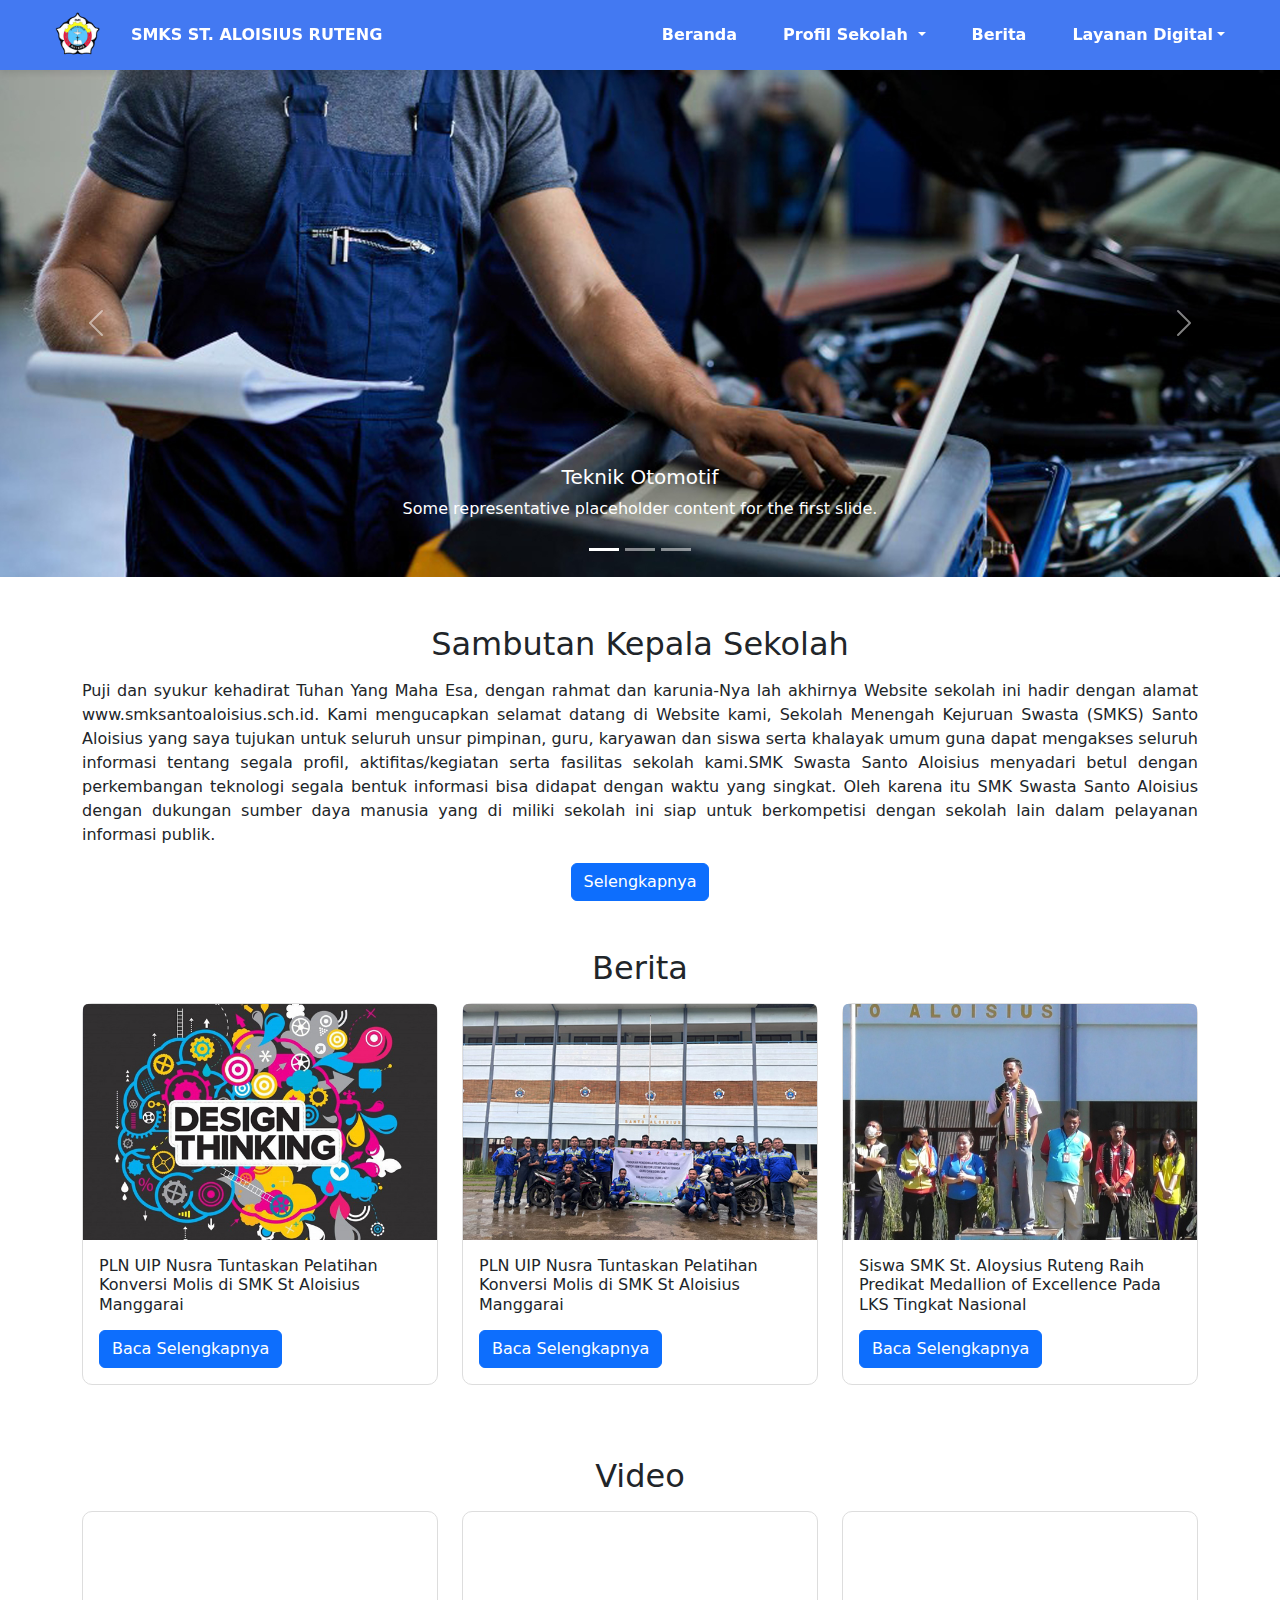
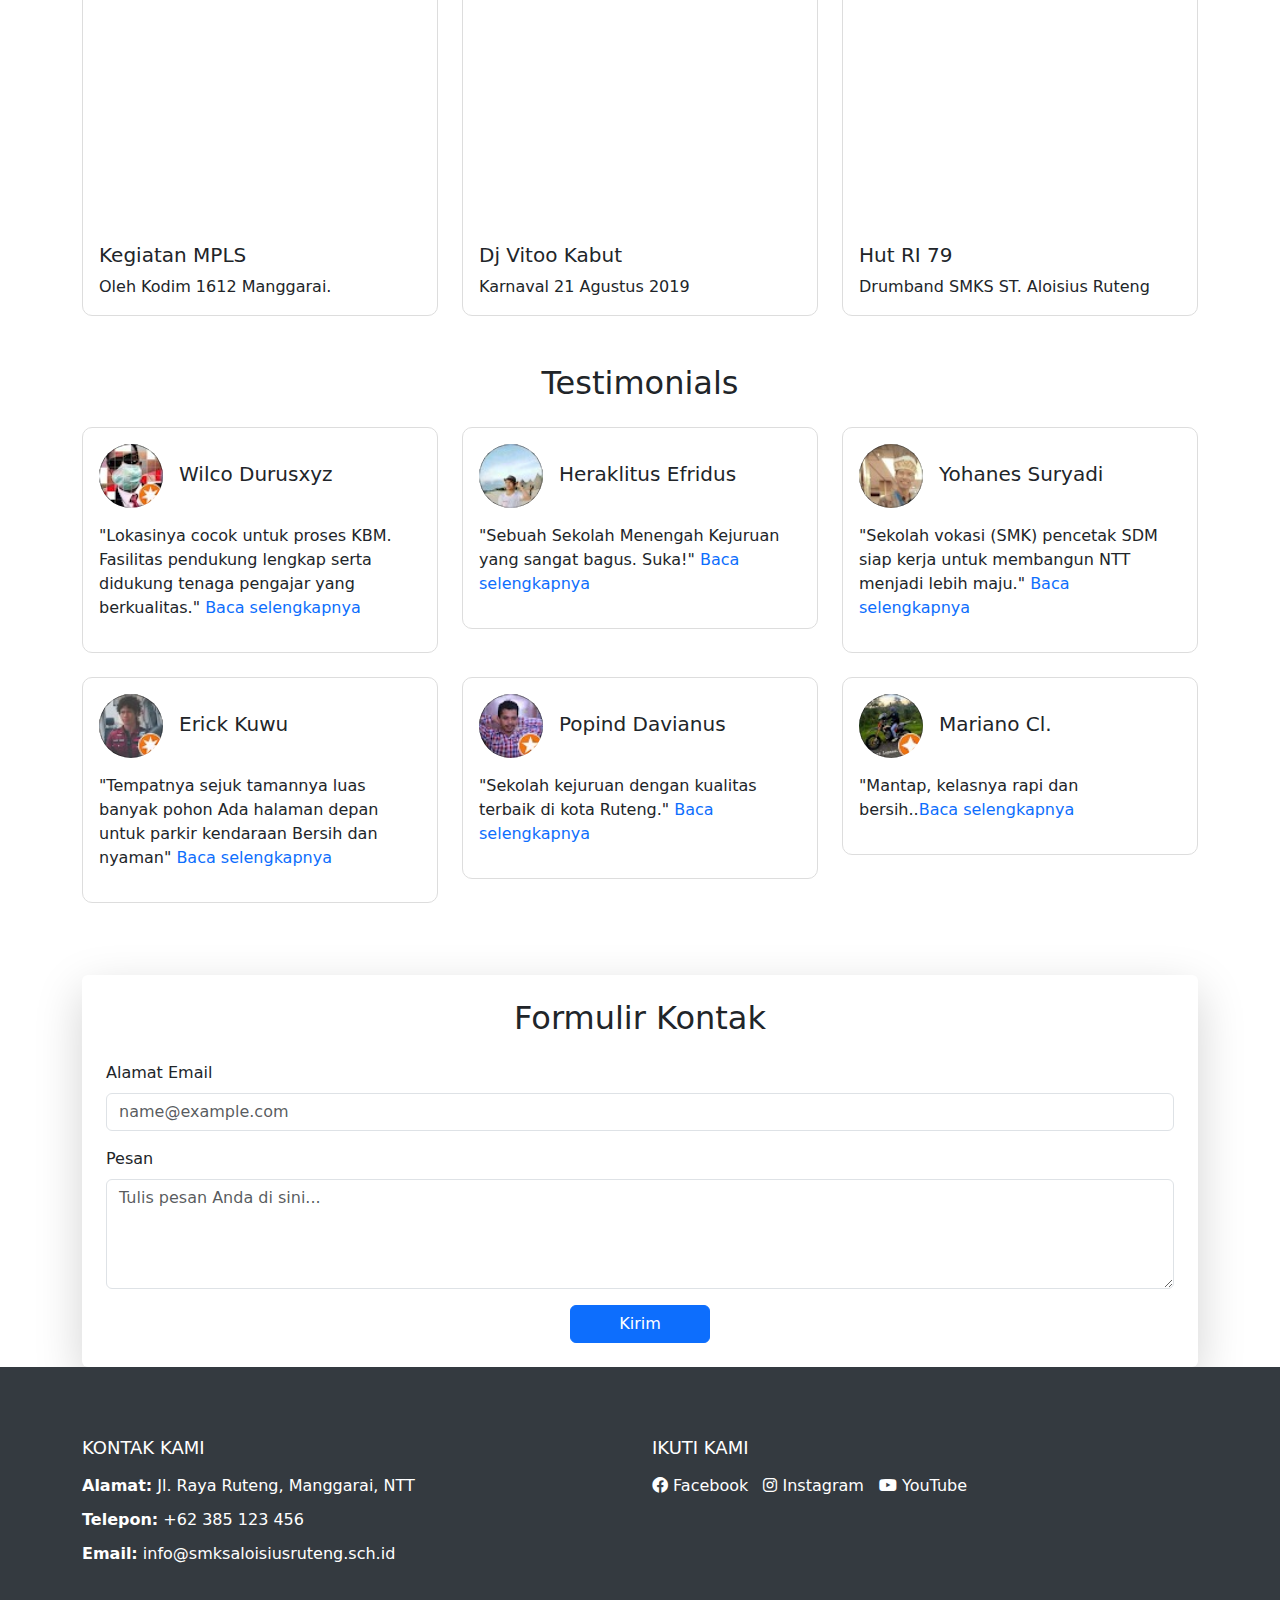
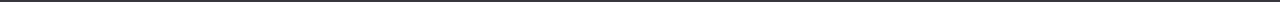
==== index.html @ 2e47911b "First commit" ====
<!DOCTYPE html>
<html lang="en">
  <head>
    <meta charset="UTF-8" />
    <meta name="viewport" content="width=device-width, initial-scale=1.0" />
    <title>Website SMKS ST. Aloisius Ruteng</title>
    <link href="https://cdn.jsdelivr.net/npm/bootstrap@5.3.3/dist/css/bootstrap.min.css" rel="stylesheet" integrity="sha384-QWTKZyjpPEjISv5WaRU9OFeRpok6YctnYmDr5pNlyT2bRjXh0JMhjY6hW+ALEwIH" crossorigin="anonymous" />
    <link rel="stylesheet" href="https://cdnjs.cloudflare.com/ajax/libs/font-awesome/6.0.0-beta3/css/all.min.css" />

    <!-- Link ke file CSS eksternal -->
    <link href="styles.css" rel="stylesheet" />
  </head>

  <!-- Header -->
  <header class="sticky-header">
    <nav class="navbar navbar-expand-lg">
      <div class="container-fluid">
        <div class="logo d-flex align-items-center">
          <img src="assets/img/smk.png" alt="Logo Sekolah" style="height: 50px; margin-right: 10px" />
          <span>SMKS ST. ALOISIUS RUTENG</span>
        </div>
        <button class="navbar-toggler collapsed" type="button" data-bs-toggle="collapse" data-bs-target="#navbarNav" aria-controls="navbarNav" aria-expanded="false" aria-label="Toggle navigation">
          <i class="fa-solid fa-bars-staggered"></i>
          <!-- Ganti dengan ikon Font Awesome -->
        </button>
        <div class="collapse navbar-collapse" id="navbarNav">
          <ul class="navbar-nav ms-auto">
            <li class="nav-item">
              <a class="nav-link" href="#beranda">Beranda</a>
            </li>
            <li class="nav-item dropdown">
              <a class="nav-link dropdown-toggle" href="#" id="navbarDropdown" role="button" data-bs-toggle="dropdown" aria-expanded="false"> Profil Sekolah </a>
              <ul class="dropdown-menu" aria-labelledby="navbarDropdown">
                <li><a class="dropdown-item" href="#tentang-sekolah">Tentang Sekolah</a></li>
                <li><a class="dropdown-item" href="#visi-misi">Visi & Misi</a></li>
              </ul>
            </li>
            <li class="nav-item">
              <a class="nav-link" href="#berita">Berita</a>
            </li>
            <li class="nav-item dropdown">
              <a class="nav-link dropdown-toggle" href="#" id="navbarDropdown" role="button" data-bs-toggle="dropdown" aria-expanded="false"> Layanan Digital</a>
              <ul class="dropdown-menu" aria-labelledby="navbarDropdown">
                <li><a class="dropdown-item" href="ppdb.html" target="_blank" >PPDB</a></li>
                <li><a class="dropdown-item" href="alumni.html" target="_blank">Alumni</a></li>
              </ul>
            </li>
          </ul>
        </div>
      </div>
    </nav>
  </header>
  <!-- Batas Header -->

  <!-- Carousel-->
  <div id="carouselExampleCaptions" class="carousel slide">
    <div class="carousel-indicators">
      <button type="button" data-bs-target="#carouselExampleCaptions" data-bs-slide-to="0" class="active" aria-current="true" aria-label="Slide 1"></button>
      <button type="button" data-bs-target="#carouselExampleCaptions" data-bs-slide-to="1" aria-label="Slide 2"></button>
      <button type="button" data-bs-target="#carouselExampleCaptions" data-bs-slide-to="2" aria-label="Slide 3"></button>
    </div>
    <div class="carousel-inner">
      <div class="carousel-item active">
        <img src="assets/img/otomotif.jpg" class="d-block w-100" alt="...">
        <div class="carousel-caption d-none d-md-block">
          <h5>Teknik Otomotif</h5>
          <p>Some representative placeholder content for the first slide.</p>
        </div>
      </div>
      <div class="carousel-item">
        <img src="assets/img/welding.jpg" class="d-block w-100" alt="...">
        <div class="carousel-caption d-none d-md-block">
          <h5>Teknik Pengelasan</h5>
          <p>Some representative placeholder content for the second slide.</p>
        </div>
      </div>
      <div class="carousel-item">
        <img src="assets/img/Broadcasting.jpg" class="d-block w-100" alt="...">
        <div class="carousel-caption d-none d-md-block">
          <h5>Desain Komunikasi Visual</h5>
          <p>Some representative placeholder content for the third slide.</p>
        </div>
      </div>
    </div>
    <button class="carousel-control-prev" type="button" data-bs-target="#carouselExampleCaptions" data-bs-slide="prev">
      <span class="carousel-control-prev-icon" aria-hidden="true"></span>
      <span class="visually-hidden">Previous</span>
    </button>
    <button class="carousel-control-next" type="button" data-bs-target="#carouselExampleCaptions" data-bs-slide="next">
      <span class="carousel-control-next-icon" aria-hidden="true"></span>
      <span class="visually-hidden">Next</span>
    </button>
  </div>
  <!-- Batas Carousel-->

  <!-- Sambutan Kepala Sekolah-->
  <div class="container mt-5">
    <h2 class="text-center mb-3">Sambutan Kepala Sekolah</h2>
    <p class="text-justify">
      Puji dan syukur kehadirat Tuhan Yang Maha Esa, dengan rahmat dan karunia-Nya lah akhirnya Website sekolah ini hadir dengan alamat www.smksantoaloisius.sch.id. Kami mengucapkan selamat datang di Website kami, Sekolah Menengah Kejuruan
      Swasta (SMKS) Santo Aloisius yang saya tujukan untuk seluruh unsur pimpinan, guru, karyawan dan siswa serta khalayak umum guna dapat mengakses seluruh informasi tentang segala profil, aktifitas/kegiatan serta fasilitas sekolah
      kami.SMK Swasta Santo Aloisius menyadari betul dengan perkembangan teknologi segala bentuk informasi bisa didapat dengan waktu yang singkat. Oleh karena itu SMK Swasta Santo Aloisius dengan dukungan sumber daya manusia yang di miliki
      sekolah ini siap untuk berkompetisi dengan sekolah lain dalam pelayanan informasi publik.
    </p>
    <!-- Konten tersembunyi (Akan muncul ketika tombol "Selengkapnya" diklik) -->
    <p class="text-justify d-none" id="more-content">
      Teknologi On-line dan Teknologi Multimedia Mobile sebagai teknologi terkini yang telah diterapkan dalam menunjang proses pendidikannya. PMB On-line, Registrasi on-line, Career on-line di Sekolah Tinggi Teknik Malang, sehingga melalui
      Handphone masing-masing, mahasiswa dapat mengetahui hasil ujian, biaya kuliah, registrasi ulang, berita kampus, dan lain-lain, kapan saja dan dimana saja tanpa harus ke kampus untuk melihat di papan pengumuman.
    </p>
    <!-- Tombol Selengkapnya -->
    <div class="text-center">
      <button id="more-btn" class="btn btn-primary">Selengkapnya</button>
    </div>
  </div>
  <script>
    // JavaScript untuk memperlihatkan/mengembunyikan konten tambahan
    const moreBtn = document.getElementById("more-btn");
    const moreContent = document.getElementById("more-content");

    moreBtn.addEventListener("click", function () {
      if (moreContent.classList.contains("d-none")) {
        // Jika konten tersembunyi, tampilkan
        moreContent.classList.remove("d-none");
        moreBtn.textContent = "Sembunyikan";
      } else {
        // Jika konten sudah tampil, sembunyikan
        moreContent.classList.add("d-none");
        moreBtn.textContent = "Selengkapnya";
      }
    });
  </script>
  <!-- Batas Sambutan Kepala Sekolah-->

  <!-- Card img Berita-->
  <div class="container mt-5">
    <h2 class="text-center mb-3">Berita</h2>
    <div class="row">
      <!-- Card 1 -->
      <div class="col-md-4 mb-4">
        <div class="card">
          <img src="assets/img/Card 2.1.jpg" class="card-img-top" alt="Gambar Berita 1" />
          <div class="card-body">
            <h6 class="card-title">PLN UIP Nusra Tuntaskan Pelatihan Konversi Molis di SMK St Aloisius Manggarai</h6>
            <p class="card-text"></p>
            <a href="berita1.html" class="btn btn-primary">Baca Selengkapnya</a>
          </div>
        </div>
      </div>
      <!-- Card 2 -->
      <div class="col-md-4 mb-4">
        <div class="card">
          <img src="assets/img/Card 2.2.jpg" class="card-img-top" alt="Gambar Berita 2" />
          <div class="card-body">
            <h6 class="card-title">PLN UIP Nusra Tuntaskan Pelatihan Konversi Molis di SMK St Aloisius Manggarai</h6>
            <p class="card-text"></p>
            <a href="#" class="btn btn-primary">Baca Selengkapnya</a>
          </div>
        </div>
      </div>
      <!-- Card 3 -->
      <div class="col-md-4 mb-4">
        <div class="card">
          <img src="assets/img/Card 2.3.jpg" class="card-img-top" alt="Gambar Berita 3" />
          <div class="card-body">
            <h6 class="card-title">Siswa SMK St. Aloysius Ruteng Raih Predikat Medallion of Excellence Pada LKS Tingkat Nasional</h6>
            <p class="card-text"></p>
            <a href="#" class="btn btn-primary">Baca Selengkapnya</a>
          </div>
        </div>
      </div>
    </div>
  </div>
  <!-- Batas Card img Berita-->

  <!-- Video -->
  <section id="video" class="container mt-5">
    <h2 class="text-center mb-3">Video</h2>
    <div class="row">
      <div class="col-md-4">
        <div class="card">
          <iframe width="100%" height="315" src="https://www.youtube.com/embed/QHLzN-V2AbE?si=r3i1VovFpOEpm0Tc" frameborder="0" allowfullscreen></iframe>
          <div class="card-body">
            <h5 class="card-title">Kegiatan MPLS</h5>
            <p class="card-text">Oleh Kodim 1612 Manggarai.</p>
          </div>
        </div>
      </div>
      <div class="col-md-4">
        <div class="card">
          <iframe width="100%" height="315" src="https://www.youtube.com/embed/YW_pLalGz8M?si=cghHCf-NacQvx-q3" frameborder="0" allowfullscreen></iframe>
          <div class="card-body">
            <h5 class="card-title">Dj Vitoo Kabut</h5>
            <p class="card-text">Karnaval 21 Agustus 2019</p>
          </div>
        </div>
      </div>
      <div class="col-md-4">
        <div class="card">
          <iframe width="100%" height="315" src="https://www.youtube.com/embed//-a_wQ7iDHMs?si=mjgdBr6uvvf3rZRC" frameborder="0" allowfullscreen></iframe>
          <div class="card-body">
            <h5 class="card-title">Hut RI 79</h5>
            <p class="card-text">Drumband SMKS ST. Aloisius Ruteng</p>
          </div>
        </div>
      </div>
    </div>
  </section>
  <!-- Batas Video -->

  <!-- Testimonials/Ulasan-->
  <section id="testimonials" class="container mt-5">
    <h2 class="text-center mb-4">Testimonials</h2>
    <div class="row">
      <div class="col-md-4 mb-4">
        <div class="card">
          <div class="card-body">
            <div class="d-flex align-items-center mb-3">
              <img src="assets/img/Pengulas 1.1.jpg" class="rounded-circle" alt="User 1" width="64" height="64" />
              <div class="ml-3">
                <h5 class="mt-0 mb-1">Wilco Durusxyz</h5>
              </div>
            </div>
            <p>"Lokasinya cocok untuk proses KBM. Fasilitas pendukung lengkap serta didukung tenaga pengajar yang berkualitas." <a href="https://g.co/kgs/ebXPDZB" target="_blank" style="text-decoration: none;">Baca selengkapnya</a></p>
          </div>
        </div>
      </div>
      <div class="col-md-4 mb-4">
        <div class="card">
          <div class="card-body">
            <div class="d-flex align-items-center mb-3">
              <img src="assets/img/Pengulas 1.2.jpg" class="rounded-circle" alt="User 2" width="64" height="64" />
              <div class="ml-3">
                <h5 class="mt-0 mb-1">Heraklitus Efridus</h5>
              </div>
            </div>
            <p>"Sebuah Sekolah Menengah Kejuruan yang sangat bagus. Suka!" <a href="https://g.co/kgs/T6AAJYF" target="_blank" style="text-decoration:none;">Baca selengkapnya</a></p>
          </div>
        </div>
      </div>
      <div class="col-md-4 mb-4">
        <div class="card">
          <div class="card-body">
            <div class="d-flex align-items-center mb-3">
              <img src="assets/img/Pengulas 1.3.jpg" class="rounded-circle" alt="User 3" width="64" height="64" />
              <div class="ml-3">
                <h5 class="mt-0 mb-1">Yohanes Suryadi</h5>
              </div>
            </div>
            <p>"Sekolah vokasi (SMK) pencetak SDM siap kerja untuk membangun NTT menjadi lebih maju." <a href="https://g.co/kgs/e5K1ZJe" target="_blank" style="text-decoration:none;">Baca selengkapnya</a></p>
          </div>
        </div>
      </div>
      <div class="col-md-4 mb-4">
        <div class="card">
          <div class="card-body">
            <div class="d-flex align-items-center mb-3">
              <img src="assets/img/Pengulas 1.4.jpg" class="rounded-circle" alt="User 1" width="64" height="64" />
              <div class="ml-3">
                <h5 class="mt-0 mb-1">Erick Kuwu</h5>
              </div>
            </div>
            <p>"Tempatnya sejuk tamannya luas banyak pohon Ada halaman depan untuk parkir kendaraan Bersih dan nyaman" <a href="https://g.co/kgs/db4Pc7R" target="_blank" style="text-decoration: none;">Baca selengkapnya</a></p>
          </div>
        </div>
    </div>
    <div class="col-md-4 mb-4">
      <div class="card">
        <div class="card-body">
          <div class="d-flex align-items-center mb-3">
            <img src="assets/img/Pengulas 1.5.jpg" class="rounded-circle" alt="User 2" width="64" height="64" />
            <div class="ml-3">
              <h5 class="mt-0 mb-1">Popind Davianus</h5>
            </div>
          </div>
          <p>"Sekolah kejuruan dengan kualitas terbaik di kota Ruteng." <a href="https://g.co/kgs/nGzcYaA" target="_blank" style="text-decoration: none;">Baca selengkapnya</a></p>
        </div>
      </div>
    </div>
    <div class="col-md-4 mb-4">
      <div class="card">
        <div class="card-body">
          <div class="d-flex align-items-center mb-3">
            <img src="assets/img/Pengulas 1.6.jpg" class="rounded-circle" alt="User 3" width="64" height="64" />
            <div class="ml-3">
              <h5 class="mt-0 mb-1">Mariano Cl.</h5>
            </div>
          </div>
          <p>"Mantap, kelasnya rapi dan bersih..<a href="https://g.co/kgs/Ak6rX1U" target="_blank" style="text-decoration: none;">Baca selengkapnya</a></p>
        </div>
      </div>
    </div>
  </section>
  <!-- Batas Testimonials/Ulasan-->

  <div class="container mt-5">
    <div class="form-container p-4 shadow-lg rounded">
        <h2 class="text-center mb-4">Formulir Kontak</h2>
        <form>
            <div class="mb-3">
                <label for="exampleFormControlInput1" class="form-label">Alamat Email</label>
                <input type="email" class="form-control" id="exampleFormControlInput1" placeholder="name@example.com">
            </div>
            <div class="mb-3">
                <label for="exampleFormControlTextarea1" class="form-label">Pesan</label>
                <textarea class="form-control" id="exampleFormControlTextarea1" rows="4" placeholder="Tulis pesan Anda di sini..."></textarea>
            </div>
            <div class="text-center">
                <button type="submit" class="btn btn-primary px-5">Kirim</button>
            </div>
        </form>
    </div>
</div>


  <!-- Bagian Footer-->
  <footer class="footer">
    <div class="container">
      <div class="row">
        <!-- Bagian Kiri: Alamat, Telepon, Email -->
        <div class="col-md-6">
          <h5>KONTAK KAMI</h5>
          <ul class="list-unstyled">
            <li><strong>Alamat:</strong> Jl. Raya Ruteng, Manggarai, NTT</li>
            <li><strong>Telepon:</strong> +62 385 123 456</li>
            <li><strong>Email:</strong> info@smksaloisiusruteng.sch.id</li>
          </ul>
        </div>

        <!-- Bagian Kanan: Media Sosial -->
        <div class="col-md-6 text-md-right">
          <h5>IKUTI KAMI</h5>
          <ul class="list-inline">
            <li class="list-inline-item">
              <a href="https://www.facebook.com/smkaloisiusruteng?mibextid=ZbWKwL" target="_blank"><i class="fab fa-facebook"></i> Facebook</a>
            </li>
            <li class="list-inline-item">
              <a href="https://www.instagram.com/smks_st_aloisius_ruteng?igsh=YmRjdXJoY25rcmc5" target="_blank"><i class="fab fa-instagram"></i> Instagram</a>
            </li>
            <li class="list-inline-item">
              <a href="http://www.youtube.com/@SMKSStAloisius" target="_blank"><i class="fab fa-youtube"></i> YouTube</a>
            </li>
          </ul>
        </div>
      </div>
    </div>
  </footer>

  <!-- Batas Bagian Footer-->

  <script src="https://cdn.jsdelivr.net/npm/bootstrap@5.3.3/dist/js/bootstrap.bundle.min.js" integrity="sha384-YvpcrYf0tY3lHB60NNkmXc5s9fDVZLESaAA55NDzOxhy9GkcIdslK1eN7N6jIeHz" crossorigin="anonymous">
  </script>
  <body></body>
</html>
---- styles.css ----
/* Style untuk meratakan teks paragraf kiri dan kanan */
.text-justify {
  text-align: justify;
}

/* Tambahkan margin top untuk container agar lebih rapi */
.container {
  margin-top: 50px;
}

.card {
  transition: transform 0.3s, box-shadow 0.3s;
}

.card:hover {
  transform: scale(1.05); /* Membesarkan kartu */
  box-shadow: 0 4px 20px rgba(0, 0, 0, 0.2); /* Menambahkan bayangan */
}

.sticky-header {
  position: sticky;
  top: 0;
  z-index: 1000;
  background-color: #4379f2;
  box-shadow: 0 4px 6px rgba(0, 0, 0, 0.1); /* Menambahkan shadow */
}

/* Mengubah warna teks pada logo atau elemen lain di header */
.logo span {
  font-weight: bold;
  color: #ffffff; /* Ubah warna teks pada logo */
}

.navbar {
  padding: 10px 20px;
}

.logo {
  display: flex;
  align-items: center;
}

.nav-link {
  margin: 0 15px;
  font-weight: bold;
  color: #ffff;
}

.nav-link:hover {
  color: #ffcc00; /* Ubah warna saat hover */
}

.card {
  border: 1px solid #ddd; /* Garis border */
  border-radius: 10px; /* Sudut yang lebih bulat */
  transition: box-shadow 0.3s; /* Transisi bayangan */
}

.card:hover {
  box-shadow: 0 4px 20px rgba(0, 0, 0, 0.1); /* Efek bayangan saat hover */
}

.ml-3 {
  margin-left: 1rem; /* Jarak antara gambar dan teks */
}

.navbar-toggler i {
  font-size: 1.5rem; /* Sesuaikan ukuran ikon */
  color: #021526; /* Ganti warna sesuai kebutuhan */
}

/* Menambahkan background pada dropdown */
.dropdown-menu {
  background-color: #FFDB00; /* Ganti dengan warna yang kamu inginkan */
  border-radius: 0px; /* Menambahkan sedikit border radius untuk tampilan yang lebih lembut */
}

/* Mengubah warna teks dan hover pada item dropdown */
.dropdown-item {
  color: #FAF7F0; /* Warna teks */
  font-weight: bold;
}

.dropdown-item:hover {
  background-color: #007bff; /* Warna saat hover */
  color: #fff; /* Ubah warna teks saat hover */
}

.footer {
  background-color: #343a40; /* Warna background gelap */
  color: #fff; /* Warna teks putih */
  padding: 20px 0;
}

.footer h5 {
  font-size: 18px;
  margin-bottom: 15px;
}

.footer ul {
  padding-left: 0;
  list-style: none;
}

.footer ul li {
  margin-bottom: 10px;
}

.footer ul li a {
  color: #ffffff;
  text-decoration: none;
}

.footer ul li a:hover {
  color: #007bff; /* Warna teks saat hover */
}

.footer .list-inline-item {
  margin-right: 10px;
}

.footer .list-inline-item a {
  color: #ffffff;
  font-size: 16px;
  text-decoration: none;
}

.footer .list-inline-item a:hover {
  color: #007bff;
}
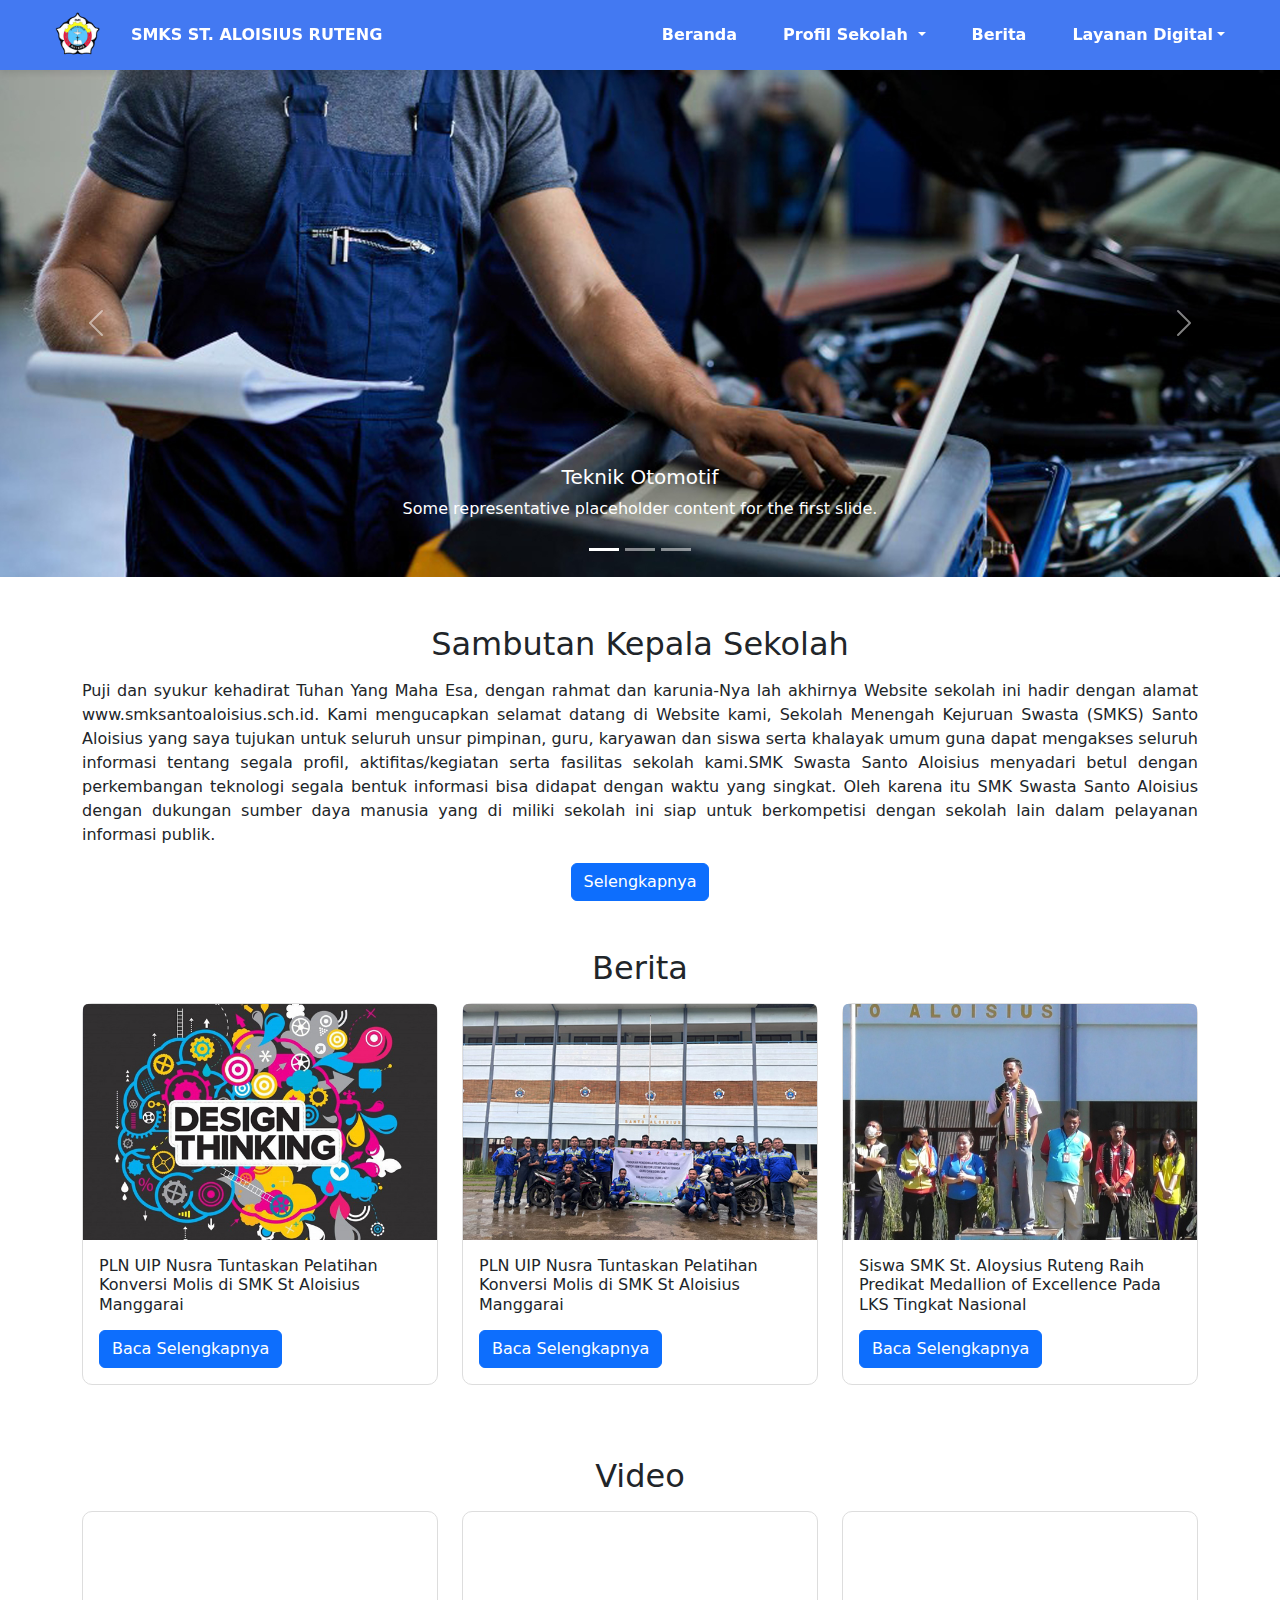
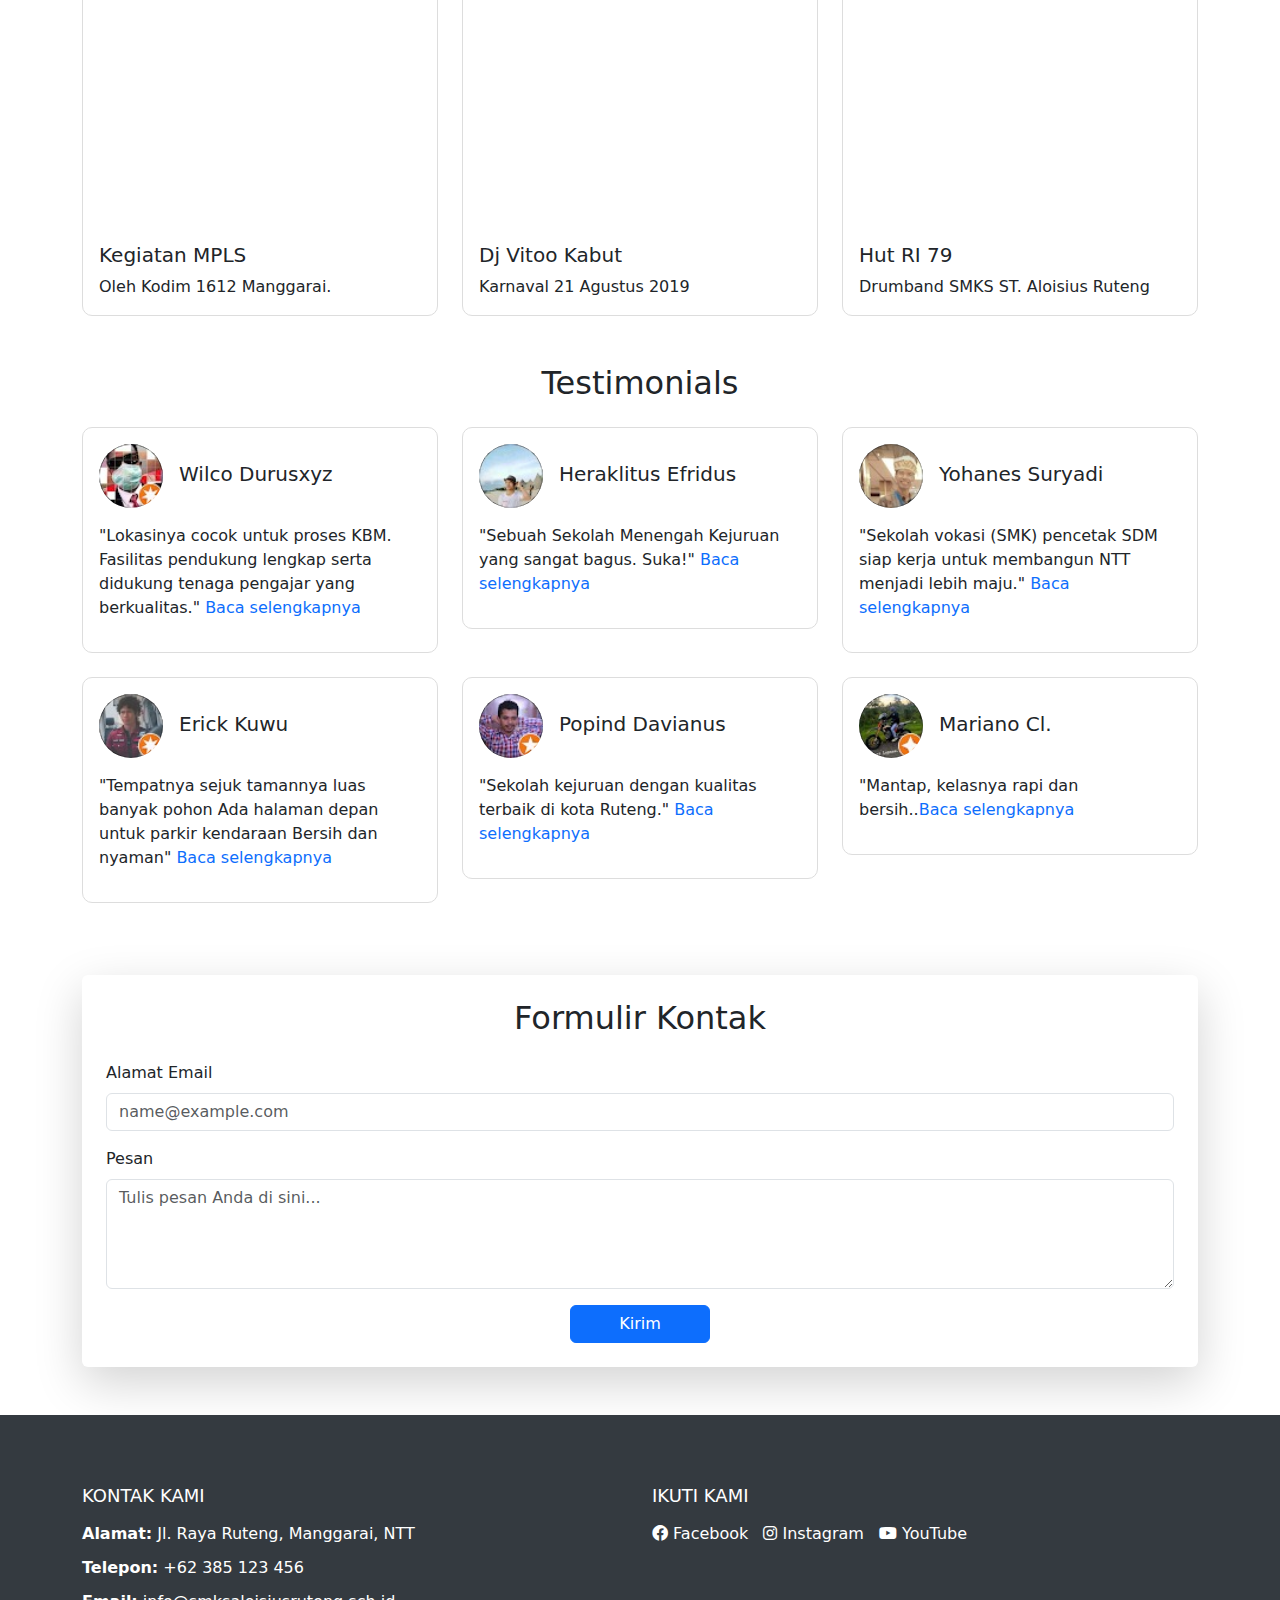
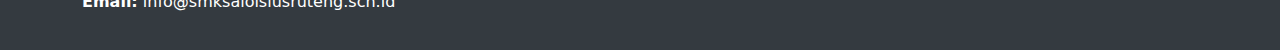
==== commit e6ebc33f: "perubahan html dan css" ====
--- a/index.html
+++ b/index.html
@@ -8,7 +8,7 @@
     <link rel="stylesheet" href="https://cdnjs.cloudflare.com/ajax/libs/font-awesome/6.0.0-beta3/css/all.min.css" />
 
     <!-- Link ke file CSS eksternal -->
-    <link href="styles.css" rel="stylesheet" />
+    <link href="assets/css/styles.css" rel="stylesheet" />
   </head>
 
   <!-- Header -->
@@ -20,8 +20,9 @@
           <span>SMKS ST. ALOISIUS RUTENG</span>
         </div>
         <button class="navbar-toggler collapsed" type="button" data-bs-toggle="collapse" data-bs-target="#navbarNav" aria-controls="navbarNav" aria-expanded="false" aria-label="Toggle navigation">
-          <i class="fa-solid fa-bars-staggered"></i>
-          <!-- Ganti dengan ikon Font Awesome -->
+        <!-- Bars-->
+        <i class="fa-solid fa-bars" style="color: #ffffff;"></i>
+        <!-- Batas Bars-->
         </button>
         <div class="collapse navbar-collapse" id="navbarNav">
           <ul class="navbar-nav ms-auto">
@@ -313,7 +314,7 @@
 
 
   <!-- Bagian Footer-->
-  <footer class="footer">
+  <footer class="footer mt-5">
     <div class="container">
       <div class="row">
         <!-- Bagian Kiri: Alamat, Telepon, Email -->
--- a/assets/css/styles.css
+++ b/assets/css/styles.css
@@ -0,0 +1,132 @@
+/* Style untuk meratakan teks paragraf kiri dan kanan */
+.text-justify {
+  text-align: justify;
+}
+
+/* Tambahkan margin top untuk container agar lebih rapi */
+.container {
+  margin-top: 50px;
+}
+
+.card {
+  transition: transform 0.3s, box-shadow 0.3s;
+}
+
+.card:hover {
+  transform: scale(1.05); /* Membesarkan kartu */
+  box-shadow: 0 4px 20px rgba(0, 0, 0, 0.2); /* Menambahkan bayangan */
+}
+
+.sticky-header {
+  position: sticky;
+  top: 0;
+  z-index: 1000;
+  background-color: #4379f2;
+  box-shadow: 0 4px 6px rgba(0, 0, 0, 0.1); /* Menambahkan shadow */
+}
+
+/* Mengubah warna teks pada logo atau elemen lain di header */
+.logo span {
+  font-weight: bold;
+  color: #ffffff; /* Ubah warna teks pada logo */
+}
+
+.navbar {
+  padding: 10px 20px;
+}
+
+.logo {
+  display: flex;
+  align-items: center;
+}
+
+.nav-link {
+  margin: 0 15px;
+  font-weight: bold;
+  color: #ffff;
+}
+
+.nav-link:hover {
+  color: #ffcc00; /* Ubah warna saat hover */
+}
+
+.card {
+  border: 1px solid #ddd; /* Garis border */
+  border-radius: 10px; /* Sudut yang lebih bulat */
+  transition: box-shadow 0.3s; /* Transisi bayangan */
+}
+
+.card:hover {
+  box-shadow: 0 4px 20px rgba(0, 0, 0, 0.1); /* Efek bayangan saat hover */
+}
+
+.ml-3 {
+  margin-left: 1rem; /* Jarak antara gambar dan teks */
+}
+
+.navbar-toggler i {
+  font-size: 1.5rem; /* Sesuaikan ukuran ikon */
+  color: #021526; /* Ganti warna sesuai kebutuhan */
+}
+
+/* Menambahkan background pada dropdown */
+.dropdown-menu {
+  background-color: #001F3F; /* Ganti dengan warna yang kamu inginkan */
+  border-radius: 0px; /* Menambahkan sedikit border radius untuk tampilan yang lebih lembut */
+}
+
+/* Mengubah warna teks dan hover pada item dropdown */
+.dropdown-item {
+  color: #FAF7F0; /* Warna teks */
+  font-weight: bold;
+}
+
+.dropdown-item:hover {
+  background-color: #FCCD2A; /* Warna saat hover */
+  color: #fff; /* Ubah warna teks saat hover */
+}
+
+.footer {
+  background-color: #343a40; /* Warna background gelap */
+  color: #fff; /* Warna teks putih */
+  padding: 20px 0;
+}
+
+.footer h5 {
+  font-size: 18px;
+  margin-bottom: 15px;
+}
+
+.footer ul {
+  padding-left: 0;
+  list-style: none;
+}
+
+.footer ul li {
+  margin-bottom: 10px;
+}
+
+.footer ul li a {
+  color: #ffffff;
+  text-decoration: none;
+}
+
+.footer ul li a:hover {
+  color: #007bff; /* Warna teks saat hover */
+}
+
+.footer .list-inline-item {
+  margin-right: 10px;
+}
+
+.footer .list-inline-item a {
+  color: #ffffff;
+  font-size: 16px;
+  text-decoration: none;
+}
+
+.footer .list-inline-item a:hover {
+  color: #007bff;
+}
+
+
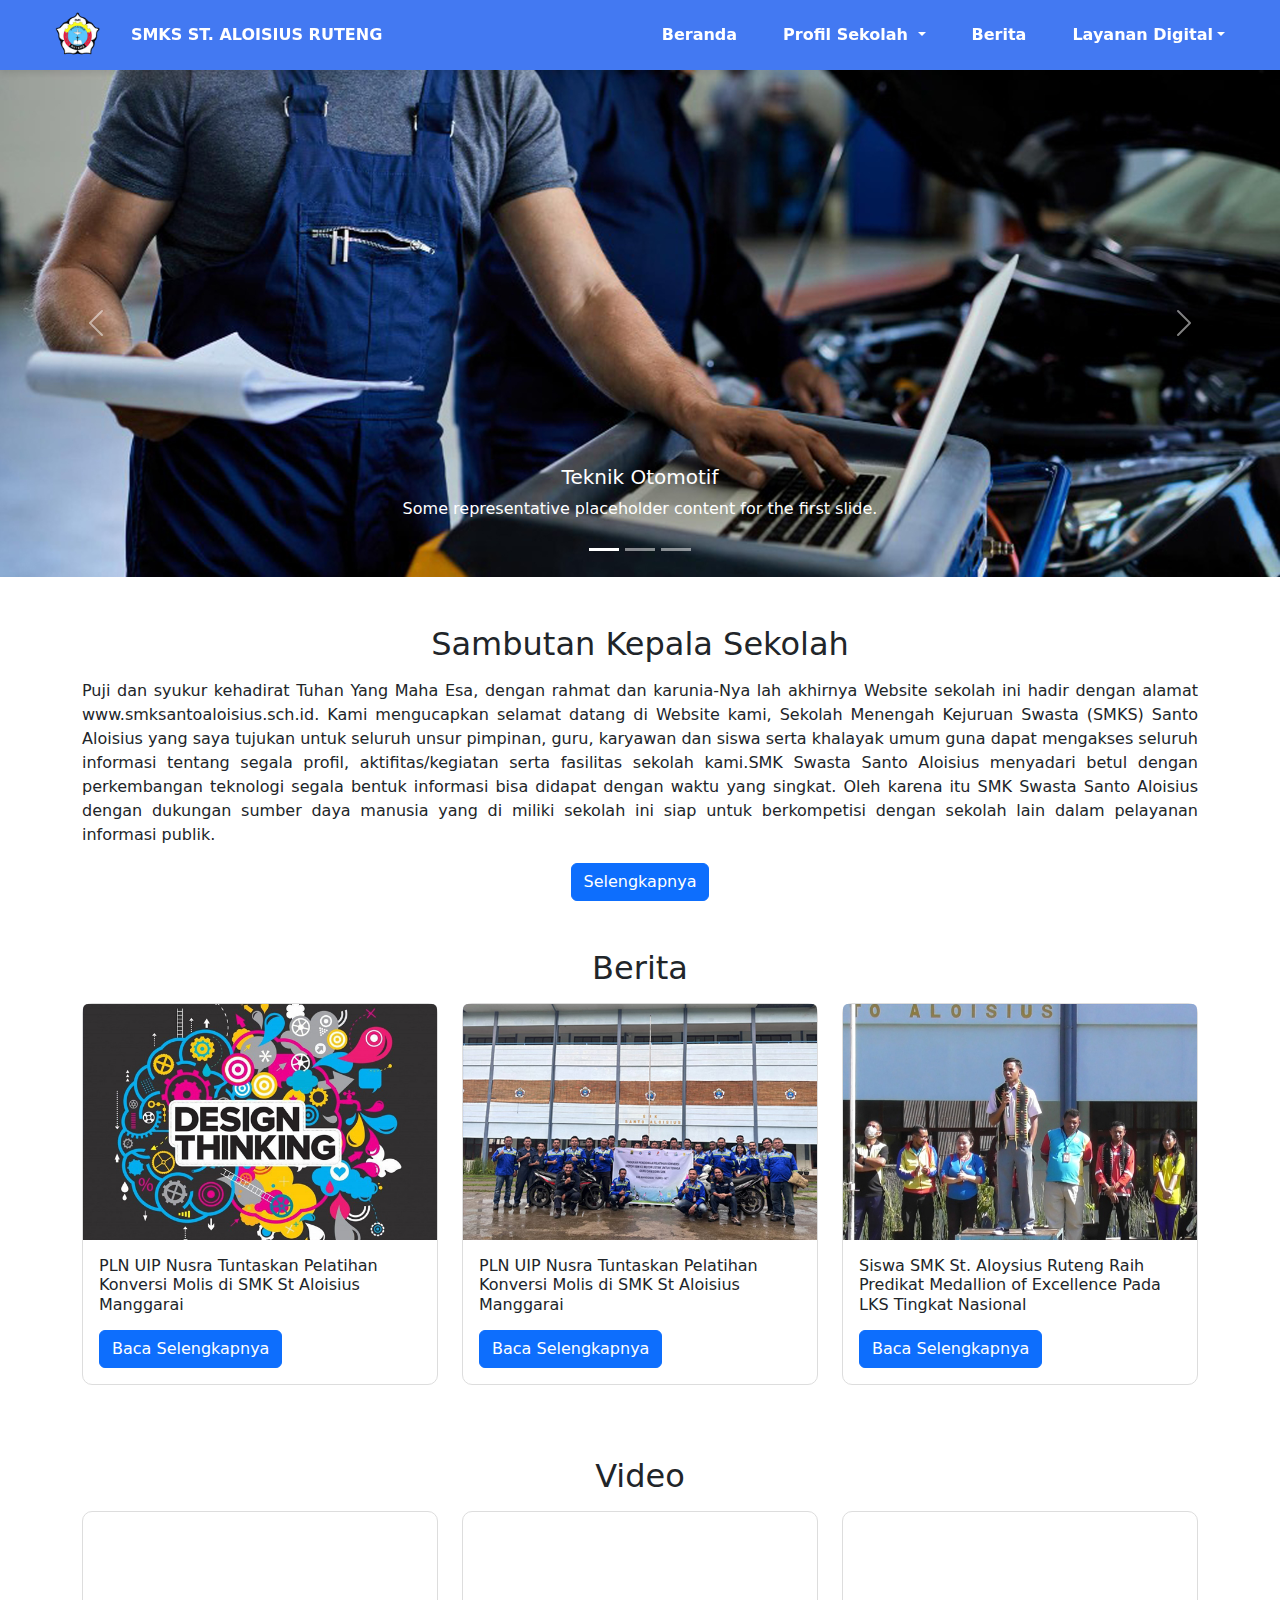
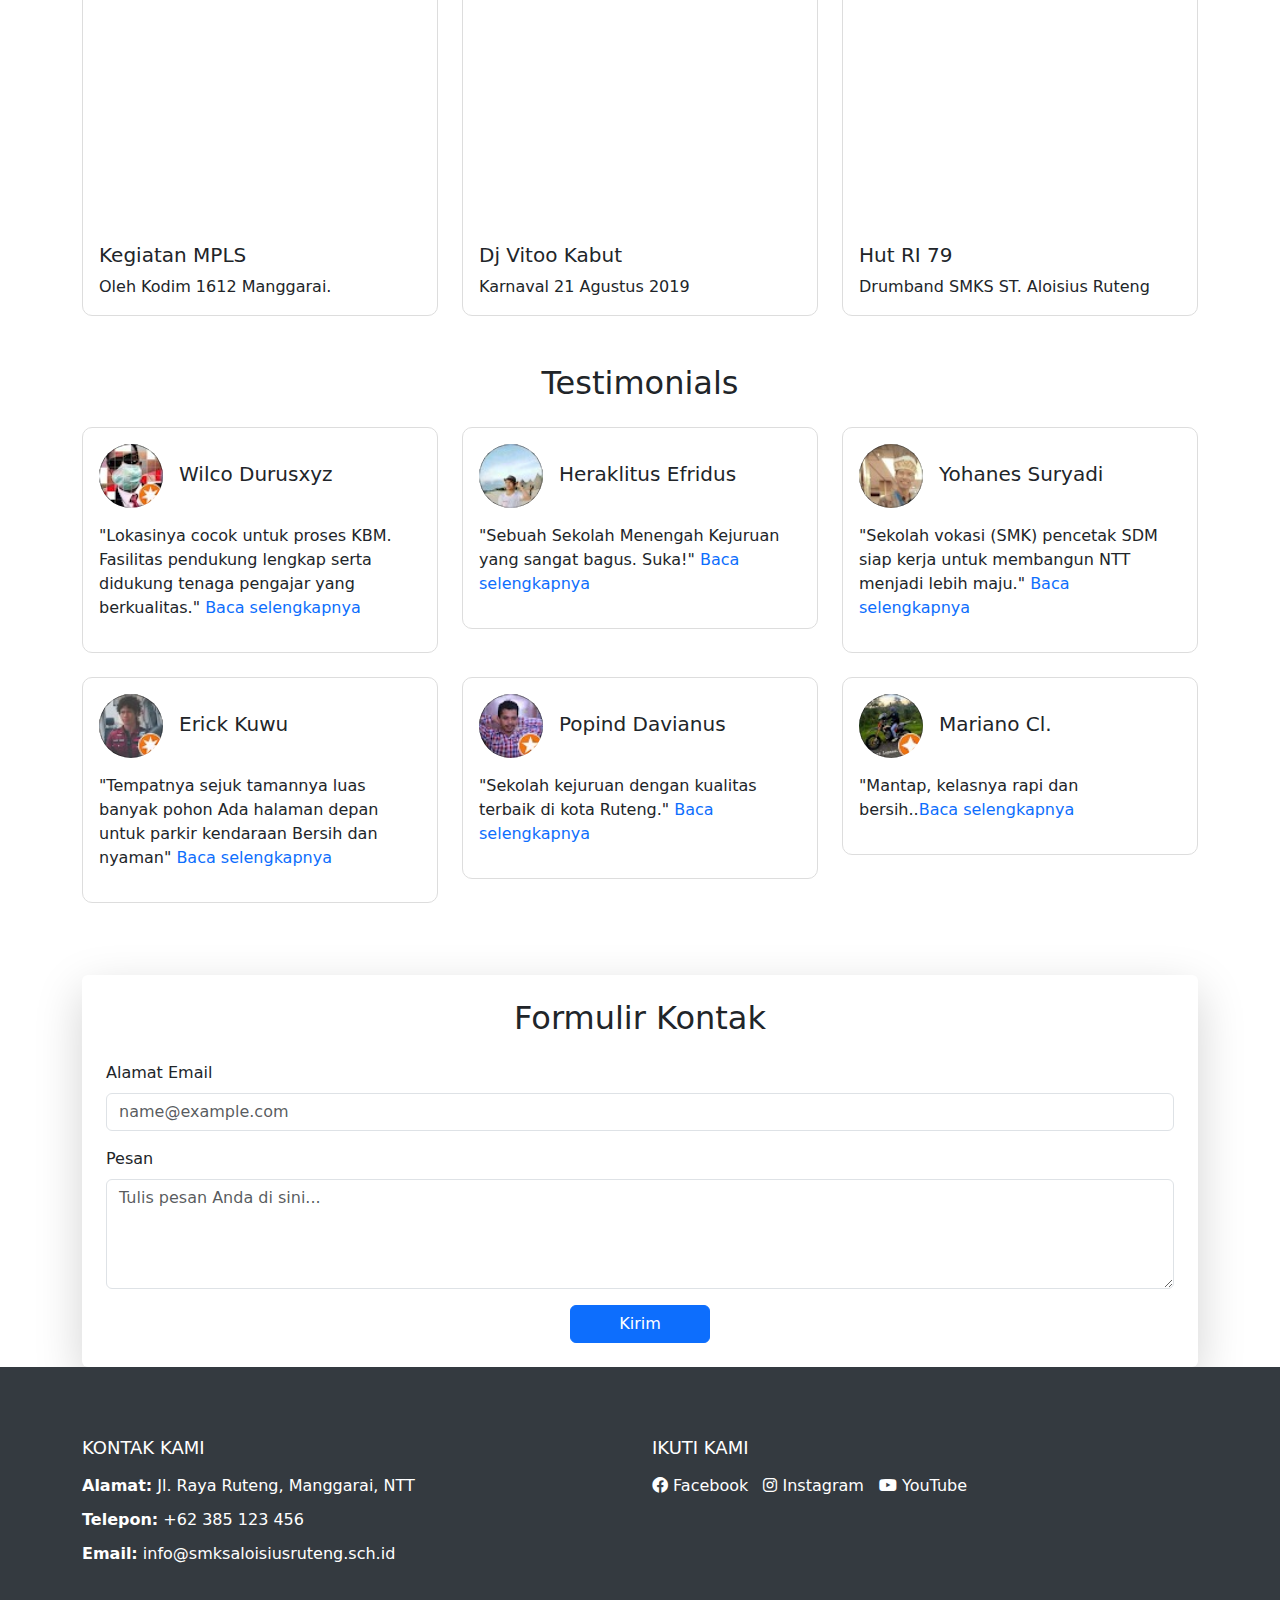
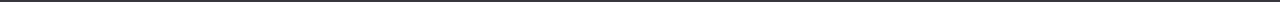
==== commit 2bcb3cbe: "Penambahan Halaman Tabel Form Alumni" ====
--- a/index.html
+++ b/index.html
@@ -8,7 +8,7 @@
     <link rel="stylesheet" href="https://cdnjs.cloudflare.com/ajax/libs/font-awesome/6.0.0-beta3/css/all.min.css" />
 
     <!-- Link ke file CSS eksternal -->
-    <link href="assets/css/styles.css" rel="stylesheet" />
+    <link href="styles.css" rel="stylesheet" />
   </head>
 
   <!-- Header -->
@@ -43,7 +43,7 @@
               <a class="nav-link dropdown-toggle" href="#" id="navbarDropdown" role="button" data-bs-toggle="dropdown" aria-expanded="false"> Layanan Digital</a>
               <ul class="dropdown-menu" aria-labelledby="navbarDropdown">
                 <li><a class="dropdown-item" href="ppdb.html" target="_blank" >PPDB</a></li>
-                <li><a class="dropdown-item" href="alumni.html" target="_blank">Alumni</a></li>
+                <li><a class="dropdown-item" href="DataAlumni.html" target="_blank">Alumni</a></li>
               </ul>
             </li>
           </ul>
@@ -314,7 +314,7 @@
 
 
   <!-- Bagian Footer-->
-  <footer class="footer mt-5">
+  <footer class="footer">
     <div class="container">
       <div class="row">
         <!-- Bagian Kiri: Alamat, Telepon, Email -->
--- a/styles.css
+++ b/styles.css
@@ -0,0 +1,132 @@
+/* Style untuk meratakan teks paragraf kiri dan kanan */
+.text-justify {
+  text-align: justify;
+}
+
+/* Tambahkan margin top untuk container agar lebih rapi */
+.container {
+  margin-top: 50px;
+}
+
+.card {
+  transition: transform 0.3s, box-shadow 0.3s;
+}
+
+.card:hover {
+  transform: scale(1.05); /* Membesarkan kartu */
+  box-shadow: 0 4px 20px rgba(0, 0, 0, 0.2); /* Menambahkan bayangan */
+}
+
+.sticky-header {
+  position: sticky;
+  top: 0;
+  z-index: 1000;
+  background-color: #4379f2;
+  box-shadow: 0 4px 6px rgba(0, 0, 0, 0.1); /* Menambahkan shadow */
+}
+
+/* Mengubah warna teks pada logo atau elemen lain di header */
+.logo span {
+  font-weight: bold;
+  color: #ffffff; /* Ubah warna teks pada logo */
+}
+
+.navbar {
+  padding: 10px 20px;
+}
+
+.logo {
+  display: flex;
+  align-items: center;
+}
+
+.nav-link {
+  margin: 0 15px;
+  font-weight: bold;
+  color: #ffff;
+}
+
+.nav-link:hover {
+  color: #ffcc00; /* Ubah warna saat hover */
+}
+
+.card {
+  border: 1px solid #ddd; /* Garis border */
+  border-radius: 10px; /* Sudut yang lebih bulat */
+  transition: box-shadow 0.3s; /* Transisi bayangan */
+}
+
+.card:hover {
+  box-shadow: 0 4px 20px rgba(0, 0, 0, 0.1); /* Efek bayangan saat hover */
+}
+
+.ml-3 {
+  margin-left: 1rem; /* Jarak antara gambar dan teks */
+}
+
+.navbar-toggler i {
+  font-size: 1.5rem; /* Sesuaikan ukuran ikon */
+  color: #021526; /* Ganti warna sesuai kebutuhan */
+}
+
+/* Menambahkan background pada dropdown */
+.dropdown-menu {
+  background-color: #001F3F; /* Ganti dengan warna yang kamu inginkan */
+  border-radius: 0px; /* Menambahkan sedikit border radius untuk tampilan yang lebih lembut */
+}
+
+/* Mengubah warna teks dan hover pada item dropdown */
+.dropdown-item {
+  color: #FAF7F0; /* Warna teks */
+  font-weight: bold;
+}
+
+.dropdown-item:hover {
+  background-color: #FCCD2A; /* Warna saat hover */
+  color: #fff; /* Ubah warna teks saat hover */
+}
+
+.footer {
+  background-color: #343a40; /* Warna background gelap */
+  color: #fff; /* Warna teks putih */
+  padding: 20px 0;
+}
+
+.footer h5 {
+  font-size: 18px;
+  margin-bottom: 15px;
+}
+
+.footer ul {
+  padding-left: 0;
+  list-style: none;
+}
+
+.footer ul li {
+  margin-bottom: 10px;
+}
+
+.footer ul li a {
+  color: #ffffff;
+  text-decoration: none;
+}
+
+.footer ul li a:hover {
+  color: #007bff; /* Warna teks saat hover */
+}
+
+.footer .list-inline-item {
+  margin-right: 10px;
+}
+
+.footer .list-inline-item a {
+  color: #ffffff;
+  font-size: 16px;
+  text-decoration: none;
+}
+
+.footer .list-inline-item a:hover {
+  color: #007bff;
+}
+
+
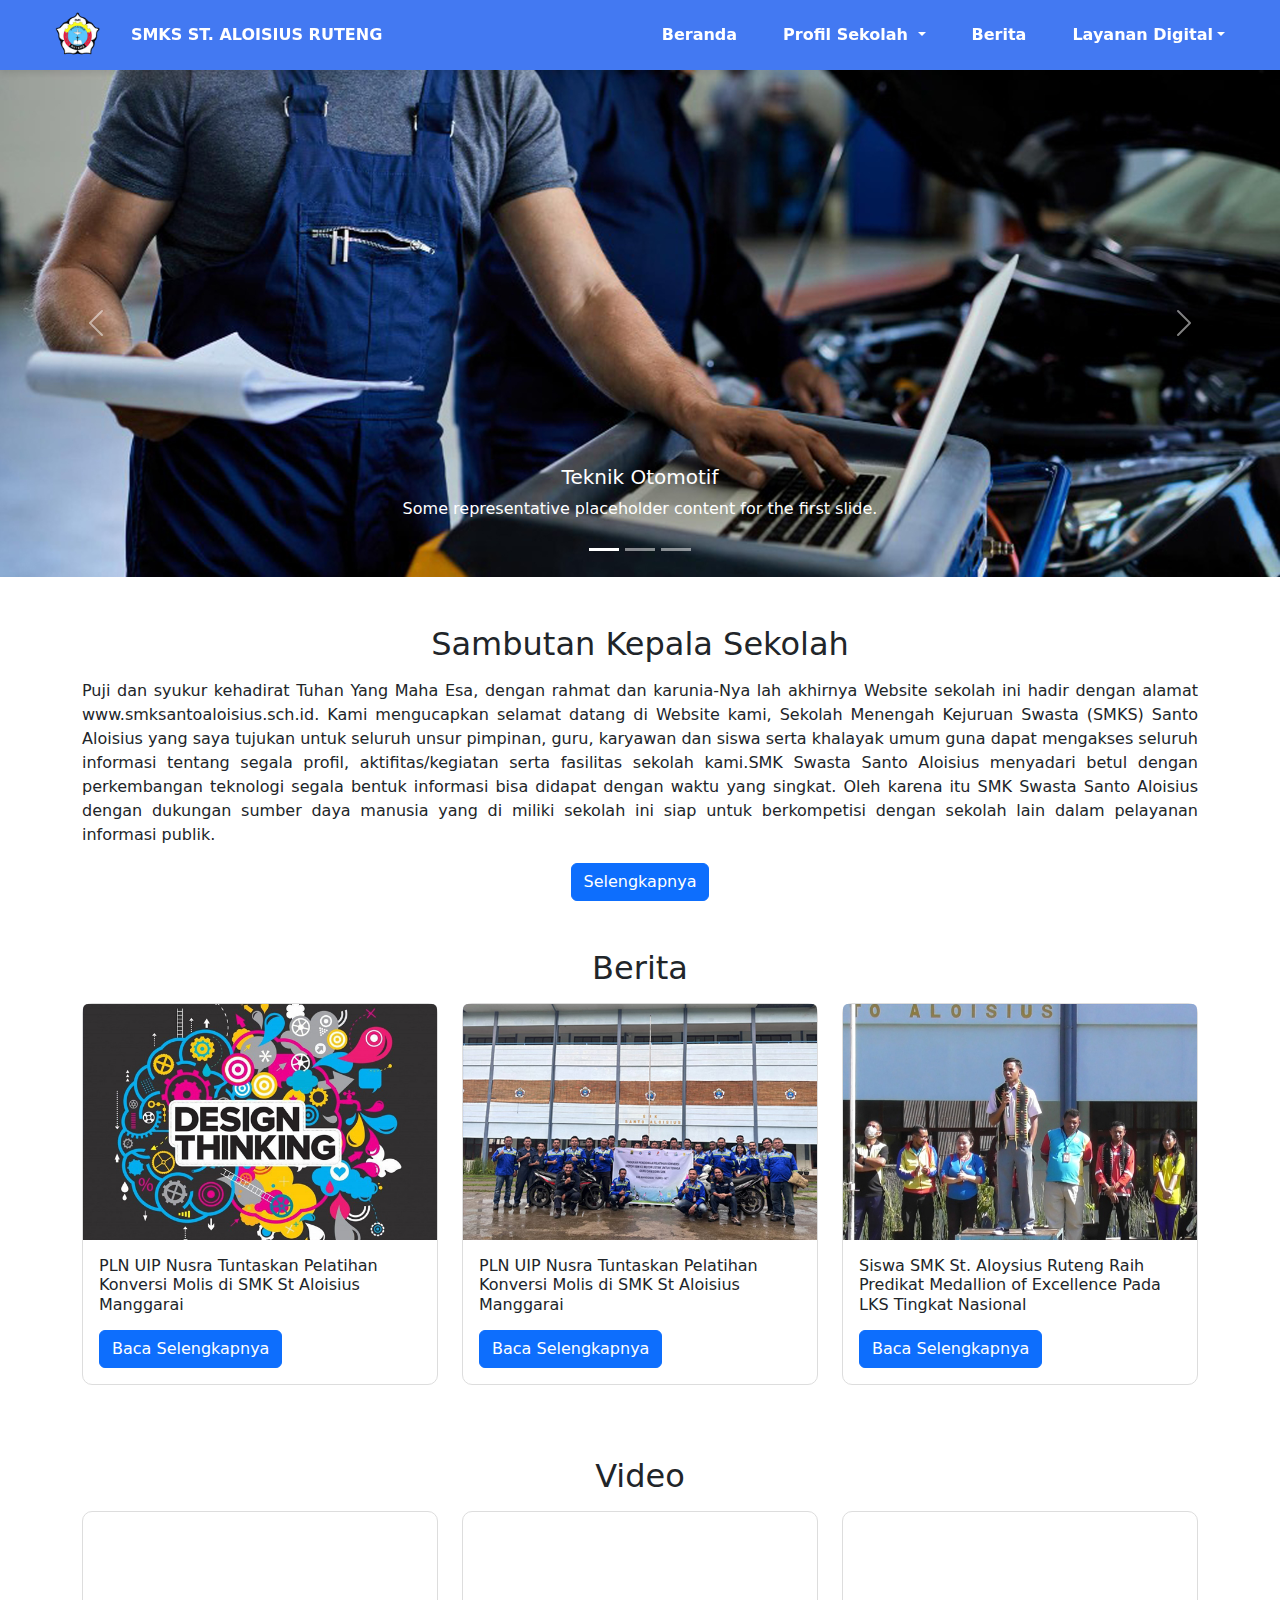
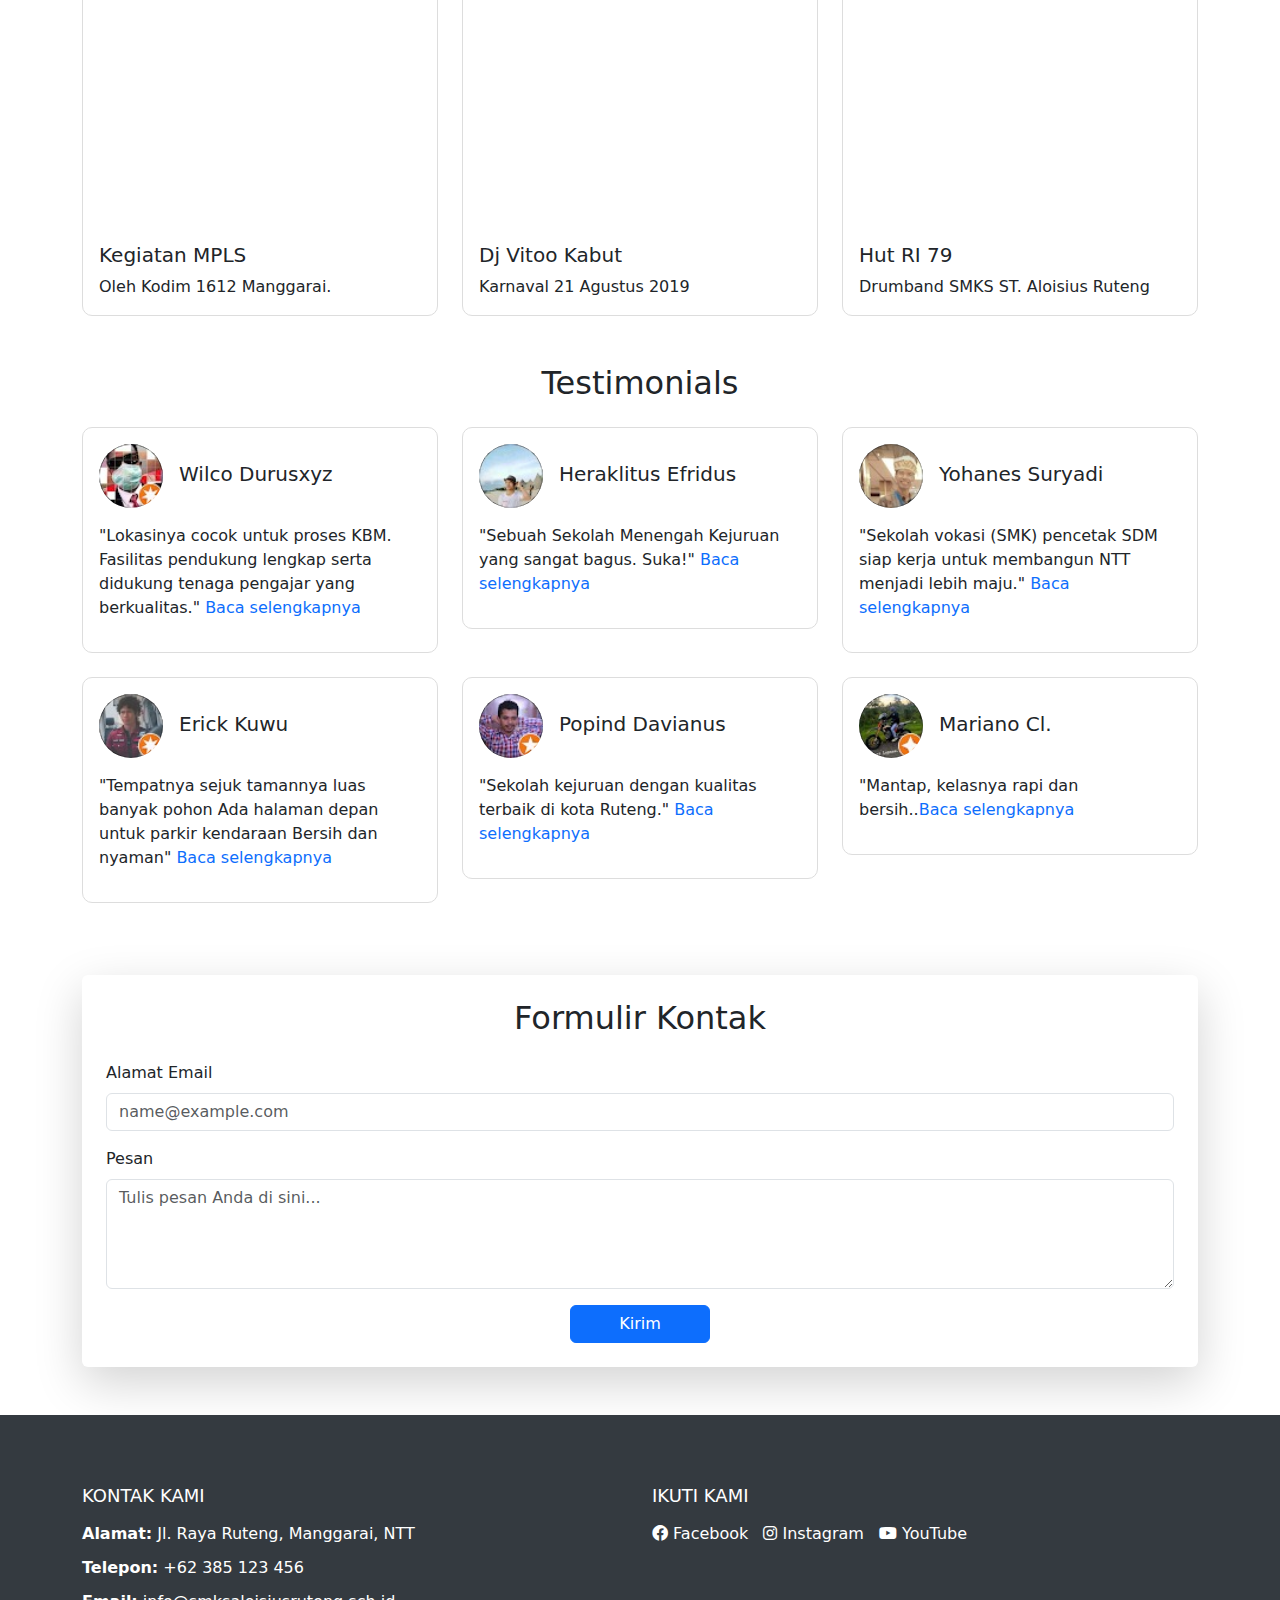
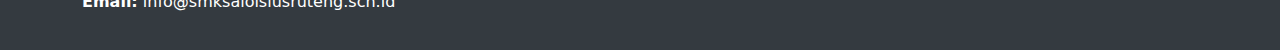
==== commit 05b543fa: "Merge remote-tracking branch 'origin' into dev" ====
--- a/index.html
+++ b/index.html
@@ -8,7 +8,7 @@
     <link rel="stylesheet" href="https://cdnjs.cloudflare.com/ajax/libs/font-awesome/6.0.0-beta3/css/all.min.css" />
 
     <!-- Link ke file CSS eksternal -->
-    <link href="styles.css" rel="stylesheet" />
+    <link href="assets/css/styles.css" rel="stylesheet" />
   </head>
 
   <!-- Header -->
@@ -314,7 +314,7 @@
 
 
   <!-- Bagian Footer-->
-  <footer class="footer">
+  <footer class="footer mt-5">
     <div class="container">
       <div class="row">
         <!-- Bagian Kiri: Alamat, Telepon, Email -->
--- a/assets/css/styles.css
+++ b/assets/css/styles.css
@@ -0,0 +1,132 @@
+/* Style untuk meratakan teks paragraf kiri dan kanan */
+.text-justify {
+  text-align: justify;
+}
+
+/* Tambahkan margin top untuk container agar lebih rapi */
+.container {
+  margin-top: 50px;
+}
+
+.card {
+  transition: transform 0.3s, box-shadow 0.3s;
+}
+
+.card:hover {
+  transform: scale(1.05); /* Membesarkan kartu */
+  box-shadow: 0 4px 20px rgba(0, 0, 0, 0.2); /* Menambahkan bayangan */
+}
+
+.sticky-header {
+  position: sticky;
+  top: 0;
+  z-index: 1000;
+  background-color: #4379f2;
+  box-shadow: 0 4px 6px rgba(0, 0, 0, 0.1); /* Menambahkan shadow */
+}
+
+/* Mengubah warna teks pada logo atau elemen lain di header */
+.logo span {
+  font-weight: bold;
+  color: #ffffff; /* Ubah warna teks pada logo */
+}
+
+.navbar {
+  padding: 10px 20px;
+}
+
+.logo {
+  display: flex;
+  align-items: center;
+}
+
+.nav-link {
+  margin: 0 15px;
+  font-weight: bold;
+  color: #ffff;
+}
+
+.nav-link:hover {
+  color: #ffcc00; /* Ubah warna saat hover */
+}
+
+.card {
+  border: 1px solid #ddd; /* Garis border */
+  border-radius: 10px; /* Sudut yang lebih bulat */
+  transition: box-shadow 0.3s; /* Transisi bayangan */
+}
+
+.card:hover {
+  box-shadow: 0 4px 20px rgba(0, 0, 0, 0.1); /* Efek bayangan saat hover */
+}
+
+.ml-3 {
+  margin-left: 1rem; /* Jarak antara gambar dan teks */
+}
+
+.navbar-toggler i {
+  font-size: 1.5rem; /* Sesuaikan ukuran ikon */
+  color: #021526; /* Ganti warna sesuai kebutuhan */
+}
+
+/* Menambahkan background pada dropdown */
+.dropdown-menu {
+  background-color: #001F3F; /* Ganti dengan warna yang kamu inginkan */
+  border-radius: 0px; /* Menambahkan sedikit border radius untuk tampilan yang lebih lembut */
+}
+
+/* Mengubah warna teks dan hover pada item dropdown */
+.dropdown-item {
+  color: #FAF7F0; /* Warna teks */
+  font-weight: bold;
+}
+
+.dropdown-item:hover {
+  background-color: #FCCD2A; /* Warna saat hover */
+  color: #fff; /* Ubah warna teks saat hover */
+}
+
+.footer {
+  background-color: #343a40; /* Warna background gelap */
+  color: #fff; /* Warna teks putih */
+  padding: 20px 0;
+}
+
+.footer h5 {
+  font-size: 18px;
+  margin-bottom: 15px;
+}
+
+.footer ul {
+  padding-left: 0;
+  list-style: none;
+}
+
+.footer ul li {
+  margin-bottom: 10px;
+}
+
+.footer ul li a {
+  color: #ffffff;
+  text-decoration: none;
+}
+
+.footer ul li a:hover {
+  color: #007bff; /* Warna teks saat hover */
+}
+
+.footer .list-inline-item {
+  margin-right: 10px;
+}
+
+.footer .list-inline-item a {
+  color: #ffffff;
+  font-size: 16px;
+  text-decoration: none;
+}
+
+.footer .list-inline-item a:hover {
+  color: #007bff;
+}
+
+
